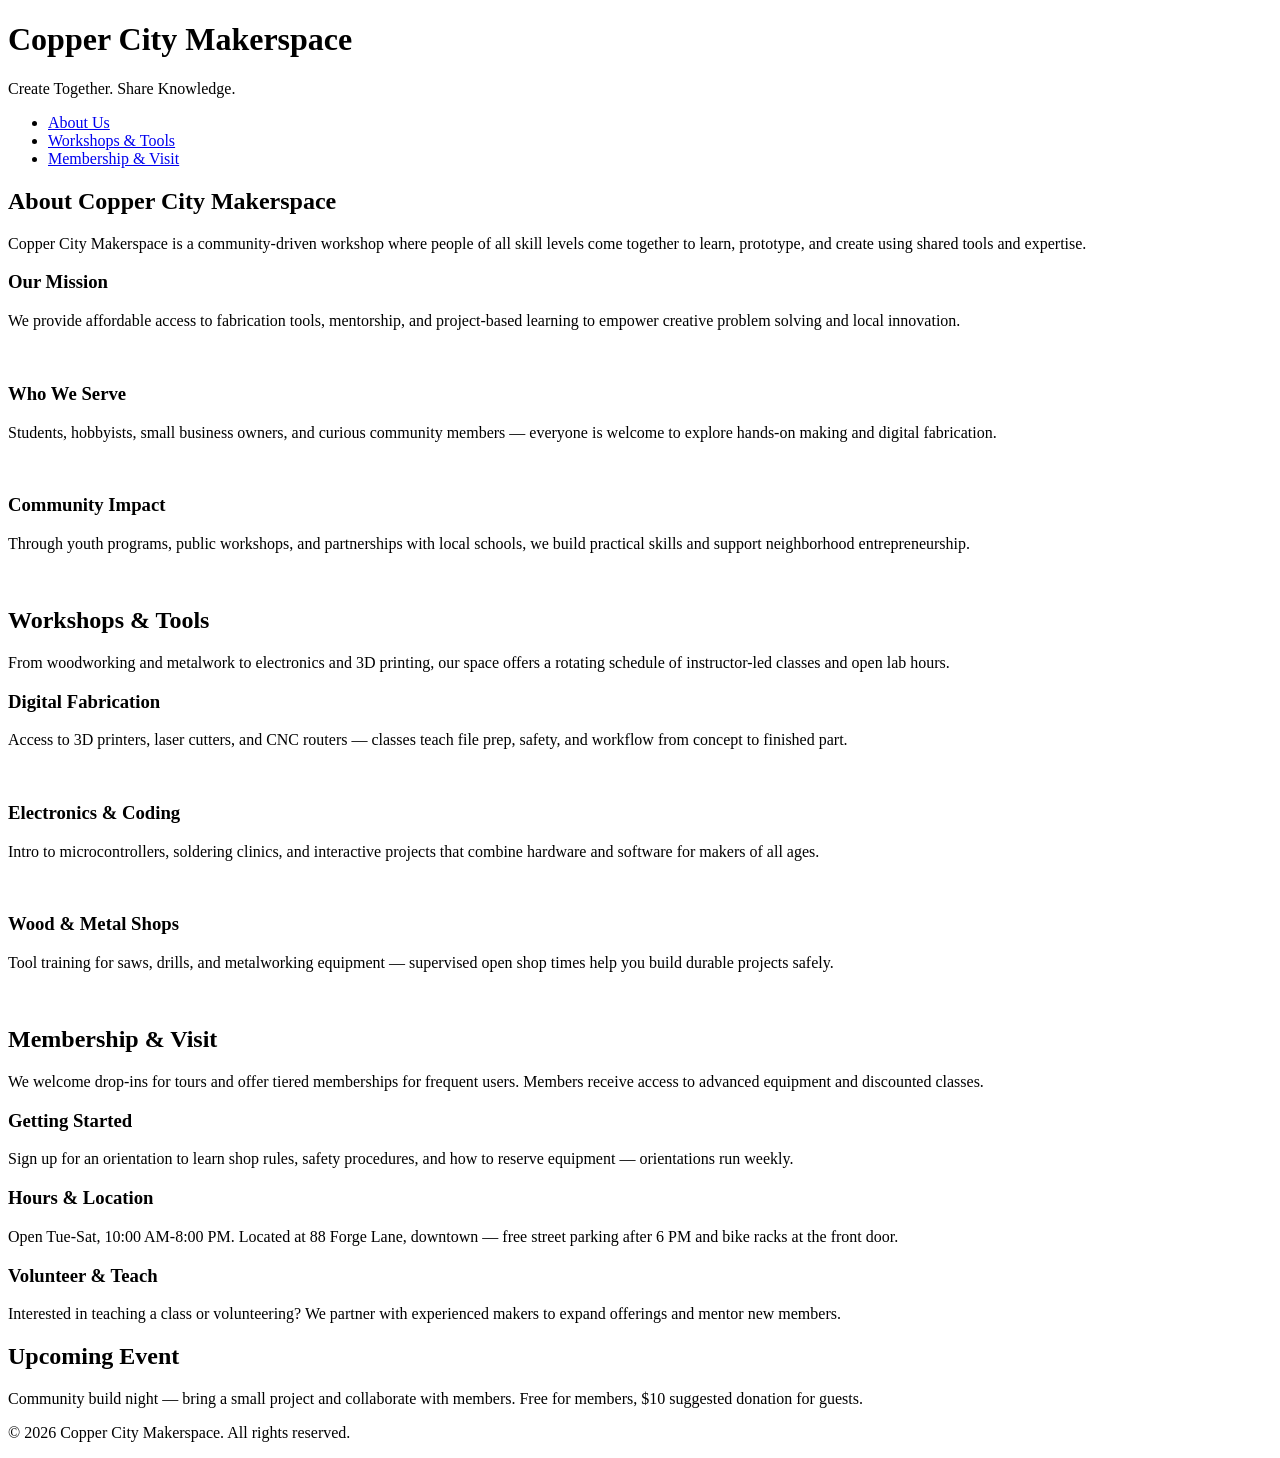
==== index.html @ 9f52cc81 "Added new pages" ====
<!DOCTYPE html>
<html lang="en">
<head>
    <meta charset="UTF-8">
    <meta name="viewport" content="width=device-width, initial-scale=1.0">
    <link rel="stylesheet" href="styles.css">
    <title>Copper City Makerspace</title>
</head>
<body>
    <header>
        <h1>Copper City Makerspace</h1>
        <p>Create Together. Share Knowledge.</p>
    </header>
<nav>
    <ul>
        <li><a href="about.html">About Us</a></li>
        <li><a href="workshops.html">Workshops & Tools</a></li>
        <li><a href="memberships.html">Membership & Visit</a></li>
    </ul>
</nav>
<main>
    <section id="about">
        <h2>About Copper City Makerspace</h2>
        <p>Copper City Makerspace is a community-driven workshop where people of all skill levels come together to learn, prototype, and create using shared tools and expertise.</p>
        <div class="card-row">
            <section>
                <h3>Our Mission</h3>
                <p>We provide affordable access to fabrication tools, mentorship, and project-based learning to empower creative problem solving and local innovation.</p>
                <img src="images/engineering.jpg" alt="" width="300">
            </section>
            <section>
                <h3>Who We Serve</h3>
                <p>Students, hobbyists, small business owners, and curious community members — everyone is welcome to explore hands-on making and digital fabrication.</p>
                <img src="images/ideation.jpg" alt="" width="300">
            </section>
            <section>
                <h3>Community Impact</h3>
                <p>Through youth programs, public workshops, and partnerships with local schools, we build practical skills and support neighborhood entrepreneurship.</p>
                <img src="images/storytelling.jpg" alt="" width="300">
            </section>
        </div>
    </section>
    <section id="workshops">
        <h2>Workshops & Tools</h2>
        <p>From woodworking and metalwork to electronics and 3D printing, our space offers a rotating schedule of instructor-led classes and open lab hours.</p>
        <div class="card-row">
            <section>
                <h3>Digital Fabrication</h3>
                <p>Access to 3D printers, laser cutters, and CNC routers — classes teach file prep, safety, and workflow from concept to finished part.</p>
                <img src="images/3Dprinter.jpg" alt="" width="300">
            </section>
            <section>
                <h3>Electronics & Coding</h3>
                <p>Intro to microcontrollers, soldering clinics, and interactive projects that combine hardware and software for makers of all ages.</p>
                <img src="images/microcontroller.jpg" alt="" width="300">
            </section>
            <section>
                <h3>Wood & Metal Shops</h3>
                <p>Tool training for saws, drills, and metalworking equipment — supervised open shop times help you build durable projects safely.</p>
                <img src="images/metalworking.jpg" alt="" width="300">
            </section>
        </div>
    </section>
    <section id="memberships">
        <h2>Membership & Visit</h2>
        <p>We welcome drop-ins for tours and offer tiered memberships for frequent users. Members receive access to advanced equipment and discounted classes.</p>
        <div class="card-row"> 
            <section>
                <h3>Getting Started</h3>
                <p>Sign up for an orientation to learn shop rules, safety procedures, and how to reserve equipment — orientations run weekly.</p>
            </section>
            <section>
                <h3>Hours & Location</h3>
                <p>Open Tue-Sat, 10:00 AM-8:00 PM. Located at 88 Forge Lane, downtown — free street parking after 6 PM and bike racks at the front door.</p>
            </section>
            <section>
                <h3>Volunteer & Teach</h3>
                <p>Interested in teaching a class or volunteering? We partner with experienced makers to expand offerings and mentor new members.</p>
            </section>
        </div>
    </section>
</main>
<aside>
    <h2>Upcoming Event</h2>
    <p>Community build night — bring a small project and collaborate with members. Free for members, $10 suggested donation for guests.</p>
</aside>
<footer>
    <p>&copy; 2026 Copper City Makerspace. All rights reserved.</p>
</footer>
</body>
</html>
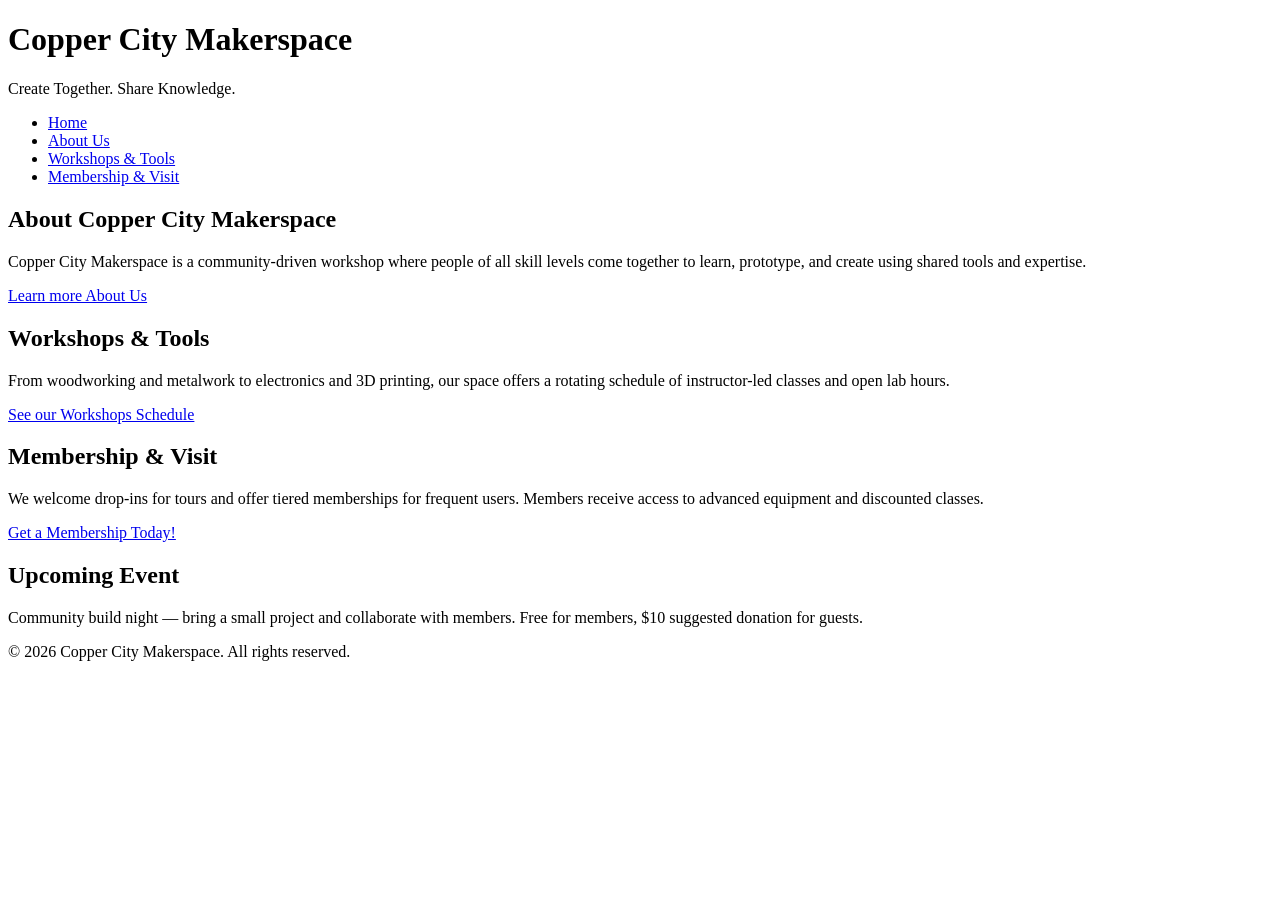
==== commit 2408614d: "next iteration of html complete" ====
--- a/index.html
+++ b/index.html
@@ -13,6 +13,7 @@
     </header>
 <nav>
     <ul>
+        <li><a href="index.html">Home</a></li>
         <li><a href="about.html">About Us</a></li>
         <li><a href="workshops.html">Workshops & Tools</a></li>
         <li><a href="memberships.html">Membership & Visit</a></li>
@@ -22,63 +23,18 @@
     <section id="about">
         <h2>About Copper City Makerspace</h2>
         <p>Copper City Makerspace is a community-driven workshop where people of all skill levels come together to learn, prototype, and create using shared tools and expertise.</p>
-        <div class="card-row">
-            <section>
-                <h3>Our Mission</h3>
-                <p>We provide affordable access to fabrication tools, mentorship, and project-based learning to empower creative problem solving and local innovation.</p>
-                <img src="images/engineering.jpg" alt="" width="300">
-            </section>
-            <section>
-                <h3>Who We Serve</h3>
-                <p>Students, hobbyists, small business owners, and curious community members — everyone is welcome to explore hands-on making and digital fabrication.</p>
-                <img src="images/ideation.jpg" alt="" width="300">
-            </section>
-            <section>
-                <h3>Community Impact</h3>
-                <p>Through youth programs, public workshops, and partnerships with local schools, we build practical skills and support neighborhood entrepreneurship.</p>
-                <img src="images/storytelling.jpg" alt="" width="300">
-            </section>
-        </div>
+        <a href="about.html">Learn more About Us</a>
     </section>
     <section id="workshops">
         <h2>Workshops & Tools</h2>
         <p>From woodworking and metalwork to electronics and 3D printing, our space offers a rotating schedule of instructor-led classes and open lab hours.</p>
-        <div class="card-row">
-            <section>
-                <h3>Digital Fabrication</h3>
-                <p>Access to 3D printers, laser cutters, and CNC routers — classes teach file prep, safety, and workflow from concept to finished part.</p>
-                <img src="images/3Dprinter.jpg" alt="" width="300">
-            </section>
-            <section>
-                <h3>Electronics & Coding</h3>
-                <p>Intro to microcontrollers, soldering clinics, and interactive projects that combine hardware and software for makers of all ages.</p>
-                <img src="images/microcontroller.jpg" alt="" width="300">
-            </section>
-            <section>
-                <h3>Wood & Metal Shops</h3>
-                <p>Tool training for saws, drills, and metalworking equipment — supervised open shop times help you build durable projects safely.</p>
-                <img src="images/metalworking.jpg" alt="" width="300">
-            </section>
-        </div>
+        <a href="workshops.html">See our Workshops Schedule</a>
     </section>
     <section id="memberships">
         <h2>Membership & Visit</h2>
         <p>We welcome drop-ins for tours and offer tiered memberships for frequent users. Members receive access to advanced equipment and discounted classes.</p>
-        <div class="card-row"> 
-            <section>
-                <h3>Getting Started</h3>
-                <p>Sign up for an orientation to learn shop rules, safety procedures, and how to reserve equipment — orientations run weekly.</p>
-            </section>
-            <section>
-                <h3>Hours & Location</h3>
-                <p>Open Tue-Sat, 10:00 AM-8:00 PM. Located at 88 Forge Lane, downtown — free street parking after 6 PM and bike racks at the front door.</p>
-            </section>
-            <section>
-                <h3>Volunteer & Teach</h3>
-                <p>Interested in teaching a class or volunteering? We partner with experienced makers to expand offerings and mentor new members.</p>
-            </section>
-        </div>
-    </section>
+        <a href="memberships.html">Get a Membership Today!</a>
+    </section>   
 </main>
 <aside>
     <h2>Upcoming Event</h2>
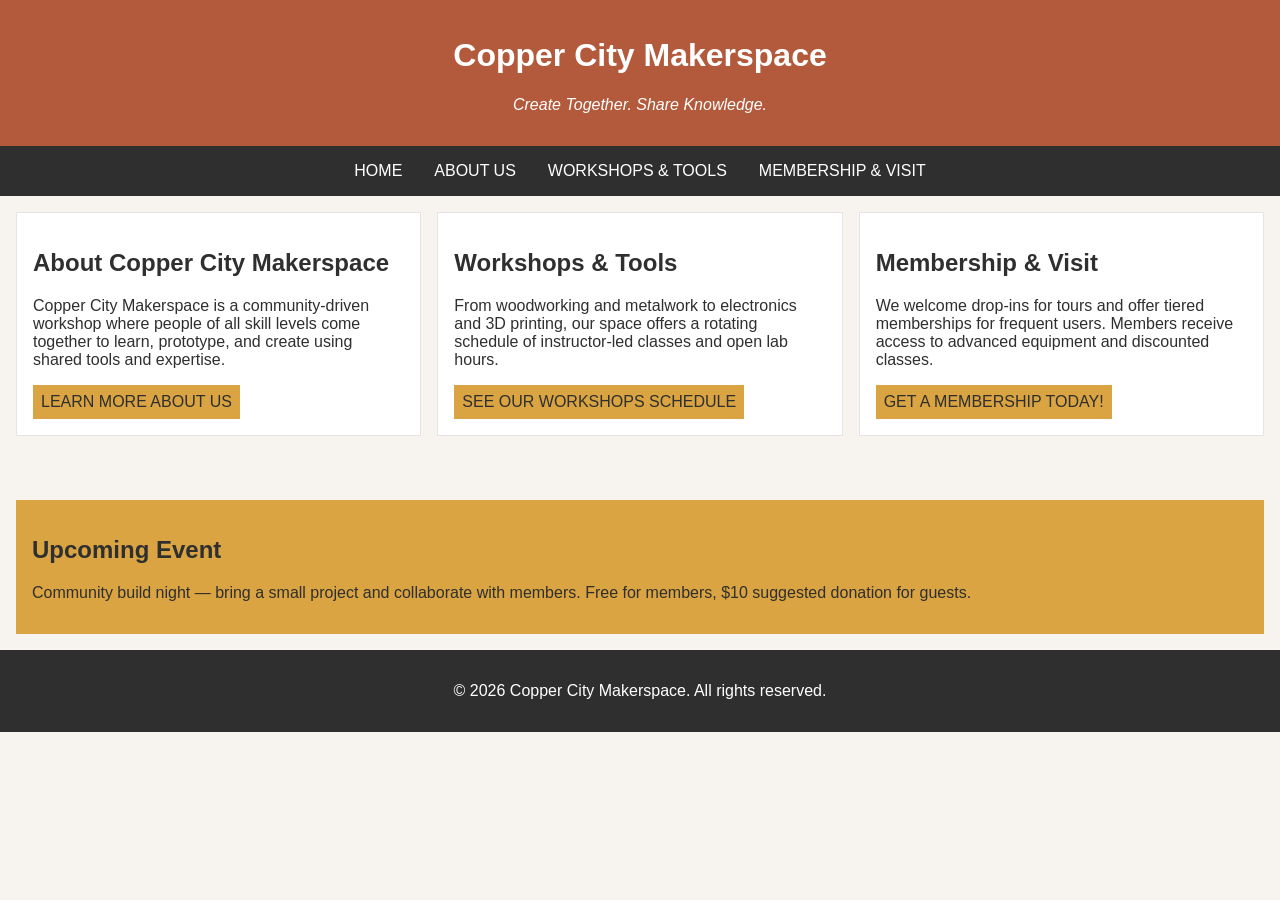
==== commit e5cd9431: "Completed iteration for multipage" ====
--- a/index.html
+++ b/index.html
@@ -19,7 +19,7 @@
         <li><a href="memberships.html">Membership & Visit</a></li>
     </ul>
 </nav>
-<main>
+<main class="card-row">
     <section id="about">
         <h2>About Copper City Makerspace</h2>
         <p>Copper City Makerspace is a community-driven workshop where people of all skill levels come together to learn, prototype, and create using shared tools and expertise.</p>
--- a/styles.css
+++ b/styles.css
@@ -0,0 +1,125 @@
+/* =====  CSS by Christina Carrasquilla =====  */
+
+/* ===== Color Palette 
+
+Copper:#B35A3C
+Charcoal:#2F2F2F
+Light Background:#F7F4EF
+Card Background:#FFFFFF
+Soft Gold:#D9A441
+Border:#E5E5E5
+
+===== */
+
+/* ===== GLOBAL (Base) Styles ===== */
+
+body {
+    font-family: Arial, sans-serif;
+    margin: 0;
+    background-color: #F7F4EF;
+    color: #2F2F2F;
+    display:grid;
+    grid-template-columns: 1fr;
+}
+
+header {
+    background-color: #B35A3C;
+    color: white;
+    text-align: center;
+    padding: 1rem;
+}
+
+header img {
+    margin-top: 0.5rem;
+}
+header p {
+    font-style:italic;
+}
+nav {
+    background-color: #2F2F2F;
+    padding:.5rem;
+}
+
+nav ul {
+    list-style: none;
+    margin: 0;
+    padding: 0;
+}
+
+nav a {
+    color: white;
+    text-decoration: none;
+    padding: 0.5rem;
+    display: inline-block;
+    text-transform:uppercase;
+}
+
+nav a:hover {
+    background-color: #B35A3C;
+}
+
+main {
+    padding: 1rem;
+}
+
+main a {
+    background-color: #D9A441;
+    color:#2F2F2F;
+    text-decoration: none;
+    padding: 0.5rem;
+    display: inline-block;
+    text-transform:uppercase;
+}
+
+main a:hover {
+    background-color: #B35A3C;
+    color:white;
+}
+
+section {
+    margin-bottom: 2rem;
+}
+
+.card-row section {
+    background-color: white;
+    border: 1px solid #E5E5E5;
+    padding: 1rem;
+}
+
+img {
+    display: block;
+    margin-top: 0.5rem;
+    max-width: 100%;
+}
+
+aside {
+    background-color: #D9A441;
+    padding: 1rem;
+    margin: 1rem;
+}
+
+footer {
+    background-color: #2F2F2F;
+    color: white;
+    text-align: center;
+    padding: 1rem;
+}
+
+/* MEDIA QUERRY (MEDIUM */
+
+@media screen and (min-width:750px){
+    nav ul {
+        display: flex;
+        justify-content: center;
+        gap: 1rem;
+    }
+
+    .card-row {
+        display: flex;
+        gap: 1rem;
+    }
+
+    .card-row section {
+        width: 30%;
+    }
+}
